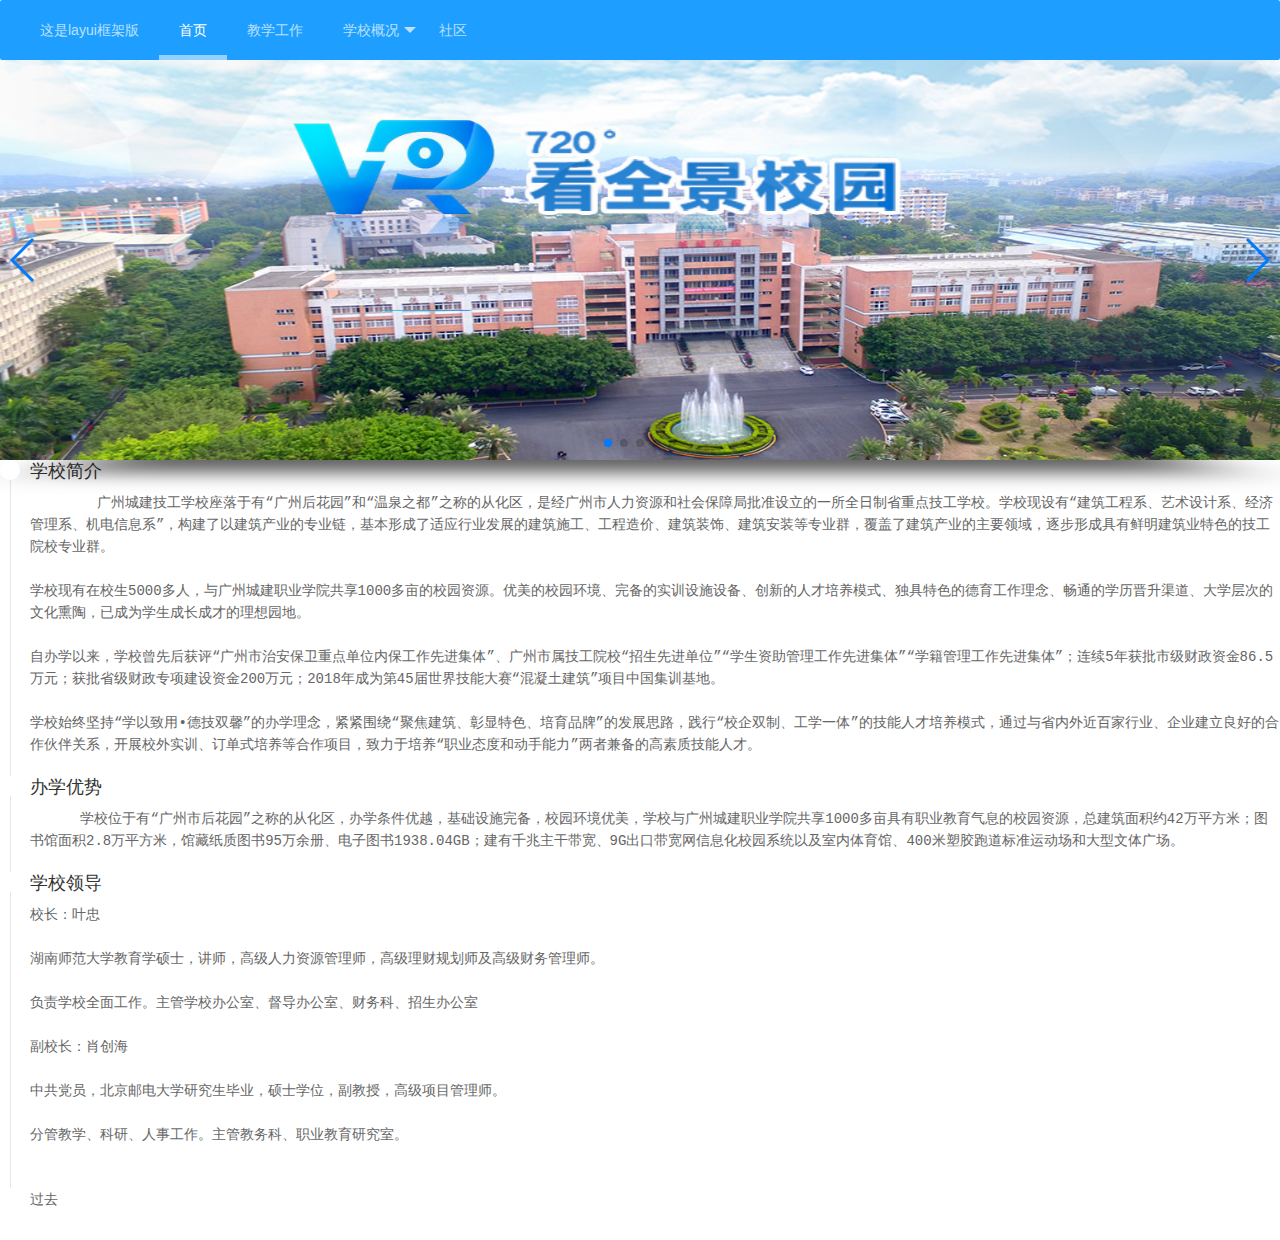
==== layui.html @ 11448225 "1" ====
<!DOCTYPE html>
<html>
<head>
  <meta charset="utf-8">
  <title>layui</title>
  <link rel="stylesheet" href="layui/css/layui.css">
   <link rel="stylesheet" type="text/css" href="css/index.css">
   <link rel="stylesheet" href="css/swiper.min.css">
  <link rel="stylesheet" href="css/animate.min.css">
  <!-- 注意：如果你直接复制所有代码到本地，上述css路径需要改成你本地的 -->
</head>
<body>
 <nav>
<ul class="layui-nav layui-bg-blue">
  <li class="layui-nav-item"><a href="index.html">这是layui框架版</a></li>
  <li class="layui-nav-item layui-this"><a href="">首页</a></li>
  <li class="layui-nav-item"><a href="">教学工作</a></li>
  <li class="layui-nav-item">
    <a href="javascript:;">学校概况</a>
    <dl class="layui-nav-child">
      <dd><a href="">学校简介</a></dd>
      <dd><a href="">办学优势</a></dd>
      <dd><a href="">学校框架</a></dd>
    </dl>
  </li>
  <li class="layui-nav-item"><a href="">社区</a></li>
</ul> 
</nav>

<!-- 轮播 -->
<div class="container wow slideInUp">
  <div class="row">
    <div class="slide col-lg-9 col-md-9 col-sm-9 col-xs-12 wow slideInLeft">
          <div class="swiper-container">
              <div class="swiper-wrapper">
                  <div class="swiper-slide"><img src="img/1.jpg" alt=""></div>
                  <div class="swiper-slide"><img src="img/2.jpg" alt=""></div>
                  <div class="swiper-slide"><img src="img/3.jpg" alt=""></div>
                  <div class="swiper-slide"><img src="img/4.jpg" alt=""></div>
                  <div class="swiper-slide"><img src="img/5.jpg" alt=""></div>
              </div>
              <div class="swiper-button-prev"></div><!--左箭头-->
              <div class="swiper-button-next"></div><!--右箭头-->
              <div class="swiper-pagination"></div>
          </div>      
    </div>
</div>

<ul class="layui-timeline">
  <li class="layui-timeline-item">
    <i class="layui-icon layui-timeline-axis"></i>
    <div class="layui-timeline-content layui-text">
      <h3 class="layui-timeline-title">学校简介</h3>
<pre>
	广州城建技工学校座落于有“广州后花园”和“温泉之都”之称的从化区，是经广州市人力资源和社会保障局批准设立的一所全日制省重点技工学校。学校现设有“建筑工程系、艺术设计系、经济管理系、机电信息系”，构建了以建筑产业的专业链，基本形成了适应行业发展的建筑施工、工程造价、建筑装饰、建筑安装等专业群，覆盖了建筑产业的主要领域，逐步形成具有鲜明建筑业特色的技工院校专业群。

学校现有在校生5000多人，与广州城建职业学院共享1000多亩的校园资源。优美的校园环境、完备的实训设施设备、创新的人才培养模式、独具特色的德育工作理念、畅通的学历晋升渠道、大学层次的文化熏陶，已成为学生成长成才的理想园地。

自办学以来，学校曾先后获评“广州市治安保卫重点单位内保工作先进集体”、广州市属技工院校“招生先进单位”“学生资助管理工作先进集体”“学籍管理工作先进集体”；连续5年获批市级财政资金86.5万元；获批省级财政专项建设资金200万元；2018年成为第45届世界技能大赛“混凝土建筑”项目中国集训基地。

学校始终坚持“学以致用•德技双馨”的办学理念，紧紧围绕“聚焦建筑、彰显特色、培育品牌”的发展思路，践行“校企双制、工学一体”的技能人才培养模式，通过与省内外近百家行业、企业建立良好的合作伙伴关系，开展校外实训、订单式培养等合作项目，致力于培养“职业态度和动手能力”两者兼备的高素质技能人才。
</pre>
    </div>
  </li>
  <li class="layui-timeline-item">
    <i class="layui-icon layui-timeline-axis"></i>
    <div class="layui-timeline-content layui-text">
      <h3 class="layui-timeline-title">办学优势</h3>
<pre>
      学校位于有“广州市后花园”之称的从化区，办学条件优越，基础设施完备，校园环境优美，学校与广州城建职业学院共享1000多亩具有职业教育气息的校园资源，总建筑面积约42万平方米；图书馆面积2.8万平方米，馆藏纸质图书95万余册、电子图书1938.04GB；建有千兆主干带宽、9G出口带宽网信息化校园系统以及室内体育馆、400米塑胶跑道标准运动场和大型文体广场。
</pre>
    </div>
  </li>
  <li class="layui-timeline-item">
    <i class="layui-icon layui-timeline-axis"></i>
    <div class="layui-timeline-content layui-text">
      <h3 class="layui-timeline-title">学校领导</h3>
 <pre>
校长：叶忠

湖南师范大学教育学硕士，讲师，高级人力资源管理师，高级理财规划师及高级财务管理师。

负责学校全面工作。主管学校办公室、督导办公室、财务科、招生办公室

副校长：肖创海

中共党员，北京邮电大学研究生毕业，硕士学位，副教授，高级项目管理师。

分管教学、科研、人事工作。主管教务科、职业教育研究室。
 </pre>
    </div>
  </li>
  <li class="layui-timeline-item">
    <i class="layui-icon layui-timeline-axis"></i>
    <div class="layui-timeline-content layui-text">
      <div class="layui-timeline-title">过去</div>
    </div>
  </li>
</ul> 


<script src="layui/layui.js" charset="utf-8"></script>
    <script src="js/jquery.min.js"></script>
    <!-- <script src="js/bootstrap.min.js"></script>  -->
    <script src="js/swiper.min.js"></script>
     <script src="js/wow.min.js"></script>
<!-- 注意：如果你直接复制所有代码到本地，上述js路径需要改成你本地的 -->
<script>
  var mySwiper = new Swiper('.swiper-container', {

    loop : true,

    effect : 'cube',

      autoplay: {
                    delay: 4000,
                    stopOnLastSlide: false,
                    disableOnInteraction: false,
               },
    navigation: {
                  nextEl: '.swiper-button-next',
                  prevEl: '.swiper-button-prev',
                },
    pagination: {
                  el: '.swiper-pagination',
                  clickable :true,
                },
  })

layui.use('element', function(){
  var element = layui.element; //导航的hover效果、二级菜单等功能，需要依赖element模块
  
  //监听导航点击
  element.on('nav(demo)', function(elem){
    //console.log(elem)
    layer.msg(elem.text());
  });
});
</script>

</body>
</html>
---- layui/css/layui.css ----
/** layui-v2.4.5 MIT License By https://www.layui.com */
 .layui-inline,img{display:inline-block;vertical-align:middle}h1,h2,h3,h4,h5,h6{font-weight:400}.layui-edge,.layui-header,.layui-inline,.layui-main{position:relative}.layui-elip,.layui-form-checkbox span,.layui-form-pane .layui-form-label{text-overflow:ellipsis;white-space:nowrap}.layui-btn,.layui-edge,.layui-inline,img{vertical-align:middle}.layui-btn,.layui-disabled,.layui-icon,.layui-unselect{-webkit-user-select:none;-ms-user-select:none;-moz-user-select:none}blockquote,body,button,dd,div,dl,dt,form,h1,h2,h3,h4,h5,h6,input,li,ol,p,pre,td,textarea,th,ul{margin:0;padding:0;-webkit-tap-highlight-color:rgba(0,0,0,0)}a:active,a:hover{outline:0}img{border:none}li{list-style:none}table{border-collapse:collapse;border-spacing:0}h4,h5,h6{font-size:100%}button,input,optgroup,option,select,textarea{font-family:inherit;font-size:inherit;font-style:inherit;font-weight:inherit;outline:0}pre{white-space:pre-wrap;white-space:-moz-pre-wrap;white-space:-pre-wrap;white-space:-o-pre-wrap;word-wrap:break-word}body{line-height:24px;font:14px Helvetica Neue,Helvetica,PingFang SC,Tahoma,Arial,sans-serif}hr{height:1px;margin:10px 0;border:0;clear:both}a{color:#333;text-decoration:none}a:hover{color:#777}a cite{font-style:normal;*cursor:pointer}.layui-border-box,.layui-border-box *{box-sizing:border-box}.layui-box,.layui-box *{box-sizing:content-box}.layui-clear{clear:both;*zoom:1}.layui-clear:after{content:'\20';clear:both;*zoom:1;display:block;height:0}.layui-inline{*display:inline;*zoom:1}.layui-edge{display:inline-block;width:0;height:0;border-width:6px;border-style:dashed;border-color:transparent;overflow:hidden}.layui-edge-top{top:-4px;border-bottom-color:#999;border-bottom-style:solid}.layui-edge-right{border-left-color:#999;border-left-style:solid}.layui-edge-bottom{top:2px;border-top-color:#999;border-top-style:solid}.layui-edge-left{border-right-color:#999;border-right-style:solid}.layui-elip{overflow:hidden}.layui-disabled,.layui-disabled:hover{color:#d2d2d2!important;cursor:not-allowed!important}.layui-circle{border-radius:100%}.layui-show{display:block!important}.layui-hide{display:none!important}@font-face{font-family:layui-icon;src:url(../font/iconfont.eot?v=240);src:url(../font/iconfont.eot?v=240#iefix) format('embedded-opentype'),url(../font/iconfont.svg?v=240#iconfont) format('svg'),url(../font/iconfont.woff?v=240) format('woff'),url(../font/iconfont.ttf?v=240) format('truetype')}.layui-icon{font-family:layui-icon!important;font-size:16px;font-style:normal;-webkit-font-smoothing:antialiased;-moz-osx-font-smoothing:grayscale}.layui-icon-reply-fill:before{content:"\e611"}.layui-icon-set-fill:before{content:"\e614"}.layui-icon-menu-fill:before{content:"\e60f"}.layui-icon-search:before{content:"\e615"}.layui-icon-share:before{content:"\e641"}.layui-icon-set-sm:before{content:"\e620"}.layui-icon-engine:before{content:"\e628"}.layui-icon-close:before{content:"\1006"}.layui-icon-close-fill:before{content:"\1007"}.layui-icon-chart-screen:before{content:"\e629"}.layui-icon-star:before{content:"\e600"}.layui-icon-circle-dot:before{content:"\e617"}.layui-icon-chat:before{content:"\e606"}.layui-icon-release:before{content:"\e609"}.layui-icon-list:before{content:"\e60a"}.layui-icon-chart:before{content:"\e62c"}.layui-icon-ok-circle:before{content:"\1005"}.layui-icon-layim-theme:before{content:"\e61b"}.layui-icon-table:before{content:"\e62d"}.layui-icon-right:before{content:"\e602"}.layui-icon-left:before{content:"\e603"}.layui-icon-cart-simple:before{content:"\e698"}.layui-icon-face-cry:before{content:"\e69c"}.layui-icon-face-smile:before{content:"\e6af"}.layui-icon-survey:before{content:"\e6b2"}.layui-icon-tree:before{content:"\e62e"}.layui-icon-upload-circle:before{content:"\e62f"}.layui-icon-add-circle:before{content:"\e61f"}.layui-icon-download-circle:before{content:"\e601"}.layui-icon-templeate-1:before{content:"\e630"}.layui-icon-util:before{content:"\e631"}.layui-icon-face-surprised:before{content:"\e664"}.layui-icon-edit:before{content:"\e642"}.layui-icon-speaker:before{content:"\e645"}.layui-icon-down:before{content:"\e61a"}.layui-icon-file:before{content:"\e621"}.layui-icon-layouts:before{content:"\e632"}.layui-icon-rate-half:before{content:"\e6c9"}.layui-icon-add-circle-fine:before{content:"\e608"}.layui-icon-prev-circle:before{content:"\e633"}.layui-icon-read:before{content:"\e705"}.layui-icon-404:before{content:"\e61c"}.layui-icon-carousel:before{content:"\e634"}.layui-icon-help:before{content:"\e607"}.layui-icon-code-circle:before{content:"\e635"}.layui-icon-water:before{content:"\e636"}.layui-icon-username:before{content:"\e66f"}.layui-icon-find-fill:before{content:"\e670"}.layui-icon-about:before{content:"\e60b"}.layui-icon-location:before{content:"\e715"}.layui-icon-up:before{content:"\e619"}.layui-icon-pause:before{content:"\e651"}.layui-icon-date:before{content:"\e637"}.layui-icon-layim-uploadfile:before{content:"\e61d"}.layui-icon-delete:before{content:"\e640"}.layui-icon-play:before{content:"\e652"}.layui-icon-top:before{content:"\e604"}.layui-icon-friends:before{content:"\e612"}.layui-icon-refresh-3:before{content:"\e9aa"}.layui-icon-ok:before{content:"\e605"}.layui-icon-layer:before{content:"\e638"}.layui-icon-face-smile-fine:before{content:"\e60c"}.layui-icon-dollar:before{content:"\e659"}.layui-icon-group:before{content:"\e613"}.layui-icon-layim-download:before{content:"\e61e"}.layui-icon-picture-fine:before{content:"\e60d"}.layui-icon-link:before{content:"\e64c"}.layui-icon-diamond:before{content:"\e735"}.layui-icon-log:before{content:"\e60e"}.layui-icon-rate-solid:before{content:"\e67a"}.layui-icon-fonts-del:before{content:"\e64f"}.layui-icon-unlink:before{content:"\e64d"}.layui-icon-fonts-clear:before{content:"\e639"}.layui-icon-triangle-r:before{content:"\e623"}.layui-icon-circle:before{content:"\e63f"}.layui-icon-radio:before{content:"\e643"}.layui-icon-align-center:before{content:"\e647"}.layui-icon-align-right:before{content:"\e648"}.layui-icon-align-left:before{content:"\e649"}.layui-icon-loading-1:before{content:"\e63e"}.layui-icon-return:before{content:"\e65c"}.layui-icon-fonts-strong:before{content:"\e62b"}.layui-icon-upload:before{content:"\e67c"}.layui-icon-dialogue:before{content:"\e63a"}.layui-icon-video:before{content:"\e6ed"}.layui-icon-headset:before{content:"\e6fc"}.layui-icon-cellphone-fine:before{content:"\e63b"}.layui-icon-add-1:before{content:"\e654"}.layui-icon-face-smile-b:before{content:"\e650"}.layui-icon-fonts-html:before{content:"\e64b"}.layui-icon-form:before{content:"\e63c"}.layui-icon-cart:before{content:"\e657"}.layui-icon-camera-fill:before{content:"\e65d"}.layui-icon-tabs:before{content:"\e62a"}.layui-icon-fonts-code:before{content:"\e64e"}.layui-icon-fire:before{content:"\e756"}.layui-icon-set:before{content:"\e716"}.layui-icon-fonts-u:before{content:"\e646"}.layui-icon-triangle-d:before{content:"\e625"}.layui-icon-tips:before{content:"\e702"}.layui-icon-picture:before{content:"\e64a"}.layui-icon-more-vertical:before{content:"\e671"}.layui-icon-flag:before{content:"\e66c"}.layui-icon-loading:before{content:"\e63d"}.layui-icon-fonts-i:before{content:"\e644"}.layui-icon-refresh-1:before{content:"\e666"}.layui-icon-rmb:before{content:"\e65e"}.layui-icon-home:before{content:"\e68e"}.layui-icon-user:before{content:"\e770"}.layui-icon-notice:before{content:"\e667"}.layui-icon-login-weibo:before{content:"\e675"}.layui-icon-voice:before{content:"\e688"}.layui-icon-upload-drag:before{content:"\e681"}.layui-icon-login-qq:before{content:"\e676"}.layui-icon-snowflake:before{content:"\e6b1"}.layui-icon-file-b:before{content:"\e655"}.layui-icon-template:before{content:"\e663"}.layui-icon-auz:before{content:"\e672"}.layui-icon-console:before{content:"\e665"}.layui-icon-app:before{content:"\e653"}.layui-icon-prev:before{content:"\e65a"}.layui-icon-website:before{content:"\e7ae"}.layui-icon-next:before{content:"\e65b"}.layui-icon-component:before{content:"\e857"}.layui-icon-more:before{content:"\e65f"}.layui-icon-login-wechat:before{content:"\e677"}.layui-icon-shrink-right:before{content:"\e668"}.layui-icon-spread-left:before{content:"\e66b"}.layui-icon-camera:before{content:"\e660"}.layui-icon-note:before{content:"\e66e"}.layui-icon-refresh:before{content:"\e669"}.layui-icon-female:before{content:"\e661"}.layui-icon-male:before{content:"\e662"}.layui-icon-password:before{content:"\e673"}.layui-icon-senior:before{content:"\e674"}.layui-icon-theme:before{content:"\e66a"}.layui-icon-tread:before{content:"\e6c5"}.layui-icon-praise:before{content:"\e6c6"}.layui-icon-star-fill:before{content:"\e658"}.layui-icon-rate:before{content:"\e67b"}.layui-icon-template-1:before{content:"\e656"}.layui-icon-vercode:before{content:"\e679"}.layui-icon-cellphone:before{content:"\e678"}.layui-icon-screen-full:before{content:"\e622"}.layui-icon-screen-restore:before{content:"\e758"}.layui-icon-cols:before{content:"\e610"}.layui-icon-export:before{content:"\e67d"}.layui-icon-print:before{content:"\e66d"}.layui-icon-slider:before{content:"\e714"}.layui-main{width:1140px;margin:0 auto}.layui-header{z-index:1000;height:60px}.layui-header a:hover{transition:all .5s;-webkit-transition:all .5s}.layui-side{position:fixed;left:0;top:0;bottom:0;z-index:999;width:200px;overflow-x:hidden}.layui-side-scroll{position:relative;width:220px;height:100%;overflow-x:hidden}.layui-body{position:absolute;left:200px;right:0;top:0;bottom:0;z-index:998;width:auto;overflow:hidden;overflow-y:auto;box-sizing:border-box}.layui-layout-body{overflow:hidden}.layui-layout-admin .layui-header{background-color:#23262E}.layui-layout-admin .layui-side{top:60px;width:200px;overflow-x:hidden}.layui-layout-admin .layui-body{top:60px;bottom:44px}.layui-layout-admin .layui-main{width:auto;margin:0 15px}.layui-layout-admin .layui-footer{position:fixed;left:200px;right:0;bottom:0;height:44px;line-height:44px;padding:0 15px;background-color:#eee}.layui-layout-admin .layui-logo{position:absolute;left:0;top:0;width:200px;height:100%;line-height:60px;text-align:center;color:#009688;font-size:16px}.layui-layout-admin .layui-header .layui-nav{background:0 0}.layui-layout-left{position:absolute!important;left:200px;top:0}.layui-layout-right{position:absolute!important;right:0;top:0}.layui-container{position:relative;margin:0 auto;padding:0 15px;box-sizing:border-box}.layui-fluid{position:relative;margin:0 auto;padding:0 15px}.layui-row:after,.layui-row:before{content:'';display:block;clear:both}.layui-col-lg1,.layui-col-lg10,.layui-col-lg11,.layui-col-lg12,.layui-col-lg2,.layui-col-lg3,.layui-col-lg4,.layui-col-lg5,.layui-col-lg6,.layui-col-lg7,.layui-col-lg8,.layui-col-lg9,.layui-col-md1,.layui-col-md10,.layui-col-md11,.layui-col-md12,.layui-col-md2,.layui-col-md3,.layui-col-md4,.layui-col-md5,.layui-col-md6,.layui-col-md7,.layui-col-md8,.layui-col-md9,.layui-col-sm1,.layui-col-sm10,.layui-col-sm11,.layui-col-sm12,.layui-col-sm2,.layui-col-sm3,.layui-col-sm4,.layui-col-sm5,.layui-col-sm6,.layui-col-sm7,.layui-col-sm8,.layui-col-sm9,.layui-col-xs1,.layui-col-xs10,.layui-col-xs11,.layui-col-xs12,.layui-col-xs2,.layui-col-xs3,.layui-col-xs4,.layui-col-xs5,.layui-col-xs6,.layui-col-xs7,.layui-col-xs8,.layui-col-xs9{position:relative;display:block;box-sizing:border-box}.layui-col-xs1,.layui-col-xs10,.layui-col-xs11,.layui-col-xs12,.layui-col-xs2,.layui-col-xs3,.layui-col-xs4,.layui-col-xs5,.layui-col-xs6,.layui-col-xs7,.layui-col-xs8,.layui-col-xs9{float:left}.layui-col-xs1{width:8.33333333%}.layui-col-xs2{width:16.66666667%}.layui-col-xs3{width:25%}.layui-col-xs4{width:33.33333333%}.layui-col-xs5{width:41.66666667%}.layui-col-xs6{width:50%}.layui-col-xs7{width:58.33333333%}.layui-col-xs8{width:66.66666667%}.layui-col-xs9{width:75%}.layui-col-xs10{width:83.33333333%}.layui-col-xs11{width:91.66666667%}.layui-col-xs12{width:100%}.layui-col-xs-offset1{margin-left:8.33333333%}.layui-col-xs-offset2{margin-left:16.66666667%}.layui-col-xs-offset3{margin-left:25%}.layui-col-xs-offset4{margin-left:33.33333333%}.layui-col-xs-offset5{margin-left:41.66666667%}.layui-col-xs-offset6{margin-left:50%}.layui-col-xs-offset7{margin-left:58.33333333%}.layui-col-xs-offset8{margin-left:66.66666667%}.layui-col-xs-offset9{margin-left:75%}.layui-col-xs-offset10{margin-left:83.33333333%}.layui-col-xs-offset11{margin-left:91.66666667%}.layui-col-xs-offset12{margin-left:100%}@media screen and (max-width:768px){.layui-hide-xs{display:none!important}.layui-show-xs-block{display:block!important}.layui-show-xs-inline{display:inline!important}.layui-show-xs-inline-block{display:inline-block!important}}@media screen and (min-width:768px){.layui-container{width:750px}.layui-hide-sm{display:none!important}.layui-show-sm-block{display:block!important}.layui-show-sm-inline{display:inline!important}.layui-show-sm-inline-block{display:inline-block!important}.layui-col-sm1,.layui-col-sm10,.layui-col-sm11,.layui-col-sm12,.layui-col-sm2,.layui-col-sm3,.layui-col-sm4,.layui-col-sm5,.layui-col-sm6,.layui-col-sm7,.layui-col-sm8,.layui-col-sm9{float:left}.layui-col-sm1{width:8.33333333%}.layui-col-sm2{width:16.66666667%}.layui-col-sm3{width:25%}.layui-col-sm4{width:33.33333333%}.layui-col-sm5{width:41.66666667%}.layui-col-sm6{width:50%}.layui-col-sm7{width:58.33333333%}.layui-col-sm8{width:66.66666667%}.layui-col-sm9{width:75%}.layui-col-sm10{width:83.33333333%}.layui-col-sm11{width:91.66666667%}.layui-col-sm12{width:100%}.layui-col-sm-offset1{margin-left:8.33333333%}.layui-col-sm-offset2{margin-left:16.66666667%}.layui-col-sm-offset3{margin-left:25%}.layui-col-sm-offset4{margin-left:33.33333333%}.layui-col-sm-offset5{margin-left:41.66666667%}.layui-col-sm-offset6{margin-left:50%}.layui-col-sm-offset7{margin-left:58.33333333%}.layui-col-sm-offset8{margin-left:66.66666667%}.layui-col-sm-offset9{margin-left:75%}.layui-col-sm-offset10{margin-left:83.33333333%}.layui-col-sm-offset11{margin-left:91.66666667%}.layui-col-sm-offset12{margin-left:100%}}@media screen and (min-width:992px){.layui-container{width:970px}.layui-hide-md{display:none!important}.layui-show-md-block{display:block!important}.layui-show-md-inline{display:inline!important}.layui-show-md-inline-block{display:inline-block!important}.layui-col-md1,.layui-col-md10,.layui-col-md11,.layui-col-md12,.layui-col-md2,.layui-col-md3,.layui-col-md4,.layui-col-md5,.layui-col-md6,.layui-col-md7,.layui-col-md8,.layui-col-md9{float:left}.layui-col-md1{width:8.33333333%}.layui-col-md2{width:16.66666667%}.layui-col-md3{width:25%}.layui-col-md4{width:33.33333333%}.layui-col-md5{width:41.66666667%}.layui-col-md6{width:50%}.layui-col-md7{width:58.33333333%}.layui-col-md8{width:66.66666667%}.layui-col-md9{width:75%}.layui-col-md10{width:83.33333333%}.layui-col-md11{width:91.66666667%}.layui-col-md12{width:100%}.layui-col-md-offset1{margin-left:8.33333333%}.layui-col-md-offset2{margin-left:16.66666667%}.layui-col-md-offset3{margin-left:25%}.layui-col-md-offset4{margin-left:33.33333333%}.layui-col-md-offset5{margin-left:41.66666667%}.layui-col-md-offset6{margin-left:50%}.layui-col-md-offset7{margin-left:58.33333333%}.layui-col-md-offset8{margin-left:66.66666667%}.layui-col-md-offset9{margin-left:75%}.layui-col-md-offset10{margin-left:83.33333333%}.layui-col-md-offset11{margin-left:91.66666667%}.layui-col-md-offset12{margin-left:100%}}@media screen and (min-width:1200px){.layui-container{width:1170px}.layui-hide-lg{display:none!important}.layui-show-lg-block{display:block!important}.layui-show-lg-inline{display:inline!important}.layui-show-lg-inline-block{display:inline-block!important}.layui-col-lg1,.layui-col-lg10,.layui-col-lg11,.layui-col-lg12,.layui-col-lg2,.layui-col-lg3,.layui-col-lg4,.layui-col-lg5,.layui-col-lg6,.layui-col-lg7,.layui-col-lg8,.layui-col-lg9{float:left}.layui-col-lg1{width:8.33333333%}.layui-col-lg2{width:16.66666667%}.layui-col-lg3{width:25%}.layui-col-lg4{width:33.33333333%}.layui-col-lg5{width:41.66666667%}.layui-col-lg6{width:50%}.layui-col-lg7{width:58.33333333%}.layui-col-lg8{width:66.66666667%}.layui-col-lg9{width:75%}.layui-col-lg10{width:83.33333333%}.layui-col-lg11{width:91.66666667%}.layui-col-lg12{width:100%}.layui-col-lg-offset1{margin-left:8.33333333%}.layui-col-lg-offset2{margin-left:16.66666667%}.layui-col-lg-offset3{margin-left:25%}.layui-col-lg-offset4{margin-left:33.33333333%}.layui-col-lg-offset5{margin-left:41.66666667%}.layui-col-lg-offset6{margin-left:50%}.layui-col-lg-offset7{margin-left:58.33333333%}.layui-col-lg-offset8{margin-left:66.66666667%}.layui-col-lg-offset9{margin-left:75%}.layui-col-lg-offset10{margin-left:83.33333333%}.layui-col-lg-offset11{margin-left:91.66666667%}.layui-col-lg-offset12{margin-left:100%}}.layui-col-space1{margin:-.5px}.layui-col-space1>*{padding:.5px}.layui-col-space3{margin:-1.5px}.layui-col-space3>*{padding:1.5px}.layui-col-space5{margin:-2.5px}.layui-col-space5>*{padding:2.5px}.layui-col-space8{margin:-3.5px}.layui-col-space8>*{padding:3.5px}.layui-col-space10{margin:-5px}.layui-col-space10>*{padding:5px}.layui-col-space12{margin:-6px}.layui-col-space12>*{padding:6px}.layui-col-space15{margin:-7.5px}.layui-col-space15>*{padding:7.5px}.layui-col-space18{margin:-9px}.layui-col-space18>*{padding:9px}.layui-col-space20{margin:-10px}.layui-col-space20>*{padding:10px}.layui-col-space22{margin:-11px}.layui-col-space22>*{padding:11px}.layui-col-space25{margin:-12.5px}.layui-col-space25>*{padding:12.5px}.layui-col-space30{margin:-15px}.layui-col-space30>*{padding:15px}.layui-btn,.layui-input,.layui-select,.layui-textarea,.layui-upload-button{outline:0;-webkit-appearance:none;transition:all .3s;-webkit-transition:all .3s;box-sizing:border-box}.layui-elem-quote{margin-bottom:10px;padding:15px;line-height:22px;border-left:5px solid #009688;border-radius:0 2px 2px 0;background-color:#f2f2f2}.layui-quote-nm{border-style:solid;border-width:1px 1px 1px 5px;background:0 0}.layui-elem-field{margin-bottom:10px;padding:0;border-width:1px;border-style:solid}.layui-elem-field legend{margin-left:20px;padding:0 10px;font-size:20px;font-weight:300}.layui-field-title{margin:10px 0 20px;border-width:1px 0 0}.layui-field-box{padding:10px 15px}.layui-field-title .layui-field-box{padding:10px 0}.layui-progress{position:relative;height:6px;border-radius:20px;background-color:#e2e2e2}.layui-progress-bar{position:absolute;left:0;top:0;width:0;max-width:100%;height:6px;border-radius:20px;text-align:right;background-color:#5FB878;transition:all .3s;-webkit-transition:all .3s}.layui-progress-big,.layui-progress-big .layui-progress-bar{height:18px;line-height:18px}.layui-progress-text{position:relative;top:-20px;line-height:18px;font-size:12px;color:#666}.layui-progress-big .layui-progress-text{position:static;padding:0 10px;color:#fff}.layui-collapse{border-width:1px;border-style:solid;border-radius:2px}.layui-colla-content,.layui-colla-item{border-top-width:1px;border-top-style:solid}.layui-colla-item:first-child{border-top:none}.layui-colla-title{position:relative;height:42px;line-height:42px;padding:0 15px 0 35px;color:#333;background-color:#f2f2f2;cursor:pointer;font-size:14px;overflow:hidden}.layui-colla-content{display:none;padding:10px 15px;line-height:22px;color:#666}.layui-colla-icon{position:absolute;left:15px;top:0;font-size:14px}.layui-card{margin-bottom:15px;border-radius:2px;background-color:#fff;box-shadow:0 1px 2px 0 rgba(0,0,0,.05)}.layui-card:last-child{margin-bottom:0}.layui-card-header{position:relative;height:42px;line-height:42px;padding:0 15px;border-bottom:1px solid #f6f6f6;color:#333;border-radius:2px 2px 0 0;font-size:14px}.layui-bg-black,.layui-bg-blue,.layui-bg-cyan,.layui-bg-green,.layui-bg-orange,.layui-bg-red{color:#fff!important}.layui-card-body{position:relative;padding:10px 15px;line-height:24px}.layui-card-body[pad15]{padding:15px}.layui-card-body[pad20]{padding:20px}.layui-card-body .layui-table{margin:5px 0}.layui-card .layui-tab{margin:0}.layui-panel-window{position:relative;padding:15px;border-radius:0;border-top:5px solid #E6E6E6;background-color:#fff}.layui-auxiliar-moving{position:fixed;left:0;right:0;top:0;bottom:0;width:100%;height:100%;background:0 0;z-index:9999999999}.layui-form-label,.layui-form-mid,.layui-form-select,.layui-input-block,.layui-input-inline,.layui-textarea{position:relative}.layui-bg-red{background-color:#FF5722!important}.layui-bg-orange{background-color:#FFB800!important}.layui-bg-green{background-color:#009688!important}.layui-bg-cyan{background-color:#2F4056!important}.layui-bg-blue{background-color:#1E9FFF!important}.layui-bg-black{background-color:#393D49!important}.layui-bg-gray{background-color:#eee!important;color:#666!important}.layui-badge-rim,.layui-colla-content,.layui-colla-item,.layui-collapse,.layui-elem-field,.layui-form-pane .layui-form-item[pane],.layui-form-pane .layui-form-label,.layui-input,.layui-layedit,.layui-layedit-tool,.layui-quote-nm,.layui-select,.layui-tab-bar,.layui-tab-card,.layui-tab-title,.layui-tab-title .layui-this:after,.layui-textarea{border-color:#e6e6e6}.layui-timeline-item:before,hr{background-color:#e6e6e6}.layui-text{line-height:22px;font-size:14px;color:#666}.layui-text h1,.layui-text h2,.layui-text h3{font-weight:500;color:#333}.layui-text h1{font-size:30px}.layui-text h2{font-size:24px}.layui-text h3{font-size:18px}.layui-text a:not(.layui-btn){color:#01AAED}.layui-text a:not(.layui-btn):hover{text-decoration:underline}.layui-text ul{padding:5px 0 5px 15px}.layui-text ul li{margin-top:5px;list-style-type:disc}.layui-text em,.layui-word-aux{color:#999!important;padding:0 5px!important}.layui-btn{display:inline-block;height:38px;line-height:38px;padding:0 18px;background-color:#009688;color:#fff;white-space:nowrap;text-align:center;font-size:14px;border:none;border-radius:2px;cursor:pointer}.layui-btn:hover{opacity:.8;filter:alpha(opacity=80);color:#fff}.layui-btn:active{opacity:1;filter:alpha(opacity=100)}.layui-btn+.layui-btn{margin-left:10px}.layui-btn-container{font-size:0}.layui-btn-container .layui-btn{margin-right:10px;margin-bottom:10px}.layui-btn-container .layui-btn+.layui-btn{margin-left:0}.layui-table .layui-btn-container .layui-btn{margin-bottom:9px}.layui-btn-radius{border-radius:100px}.layui-btn .layui-icon{margin-right:3px;font-size:18px;vertical-align:bottom;vertical-align:middle\9}.layui-btn-primary{border:1px solid #C9C9C9;background-color:#fff;color:#555}.layui-btn-primary:hover{border-color:#009688;color:#333}.layui-btn-normal{background-color:#1E9FFF}.layui-btn-warm{background-color:#FFB800}.layui-btn-danger{background-color:#FF5722}.layui-btn-disabled,.layui-btn-disabled:active,.layui-btn-disabled:hover{border:1px solid #e6e6e6;background-color:#FBFBFB;color:#C9C9C9;cursor:not-allowed;opacity:1}.layui-btn-lg{height:44px;line-height:44px;padding:0 25px;font-size:16px}.layui-btn-sm{height:30px;line-height:30px;padding:0 10px;font-size:12px}.layui-btn-sm i{font-size:16px!important}.layui-btn-xs{height:22px;line-height:22px;padding:0 5px;font-size:12px}.layui-btn-xs i{font-size:14px!important}.layui-btn-group{display:inline-block;vertical-align:middle;font-size:0}.layui-btn-group .layui-btn{margin-left:0!important;margin-right:0!important;border-left:1px solid rgba(255,255,255,.5);border-radius:0}.layui-btn-group .layui-btn-primary{border-left:none}.layui-btn-group .layui-btn-primary:hover{border-color:#C9C9C9;color:#009688}.layui-btn-group .layui-btn:first-child{border-left:none;border-radius:2px 0 0 2px}.layui-btn-group .layui-btn-primary:first-child{border-left:1px solid #c9c9c9}.layui-btn-group .layui-btn:last-child{border-radius:0 2px 2px 0}.layui-btn-group .layui-btn+.layui-btn{margin-left:0}.layui-btn-group+.layui-btn-group{margin-left:10px}.layui-btn-fluid{width:100%}.layui-input,.layui-select,.layui-textarea{height:38px;line-height:1.3;line-height:38px\9;border-width:1px;border-style:solid;background-color:#fff;border-radius:2px}.layui-input::-webkit-input-placeholder,.layui-select::-webkit-input-placeholder,.layui-textarea::-webkit-input-placeholder{line-height:1.3}.layui-input,.layui-textarea{display:block;width:100%;padding-left:10px}.layui-input:hover,.layui-textarea:hover{border-color:#D2D2D2!important}.layui-input:focus,.layui-textarea:focus{border-color:#C9C9C9!important}.layui-textarea{min-height:100px;height:auto;line-height:20px;padding:6px 10px;resize:vertical}.layui-select{padding:0 10px}.layui-form input[type=checkbox],.layui-form input[type=radio],.layui-form select{display:none}.layui-form [lay-ignore]{display:initial}.layui-form-item{margin-bottom:15px;clear:both;*zoom:1}.layui-form-item:after{content:'\20';clear:both;*zoom:1;display:block;height:0}.layui-form-label{float:left;display:block;padding:9px 15px;width:80px;font-weight:400;line-height:20px;text-align:right}.layui-form-label-col{display:block;float:none;padding:9px 0;line-height:20px;text-align:left}.layui-form-item .layui-inline{margin-bottom:5px;margin-right:10px}.layui-input-block{margin-left:110px;min-height:36px}.layui-input-inline{display:inline-block;vertical-align:middle}.layui-form-item .layui-input-inline{float:left;width:190px;margin-right:10px}.layui-form-text .layui-input-inline{width:auto}.layui-form-mid{float:left;display:block;padding:9px 0!important;line-height:20px;margin-right:10px}.layui-form-danger+.layui-form-select .layui-input,.layui-form-danger:focus{border-color:#FF5722!important}.layui-form-select .layui-input{padding-right:30px;cursor:pointer}.layui-form-select .layui-edge{position:absolute;right:10px;top:50%;margin-top:-3px;cursor:pointer;border-width:6px;border-top-color:#c2c2c2;border-top-style:solid;transition:all .3s;-webkit-transition:all .3s}.layui-form-select dl{display:none;position:absolute;left:0;top:42px;padding:5px 0;z-index:899;min-width:100%;border:1px solid #d2d2d2;max-height:300px;overflow-y:auto;background-color:#fff;border-radius:2px;box-shadow:0 2px 4px rgba(0,0,0,.12);box-sizing:border-box}.layui-form-select dl dd,.layui-form-select dl dt{padding:0 10px;line-height:36px;white-space:nowrap;overflow:hidden;text-overflow:ellipsis}.layui-form-select dl dt{font-size:12px;color:#999}.layui-form-select dl dd{cursor:pointer}.layui-form-select dl dd:hover{background-color:#f2f2f2;-webkit-transition:.5s all;transition:.5s all}.layui-form-select .layui-select-group dd{padding-left:20px}.layui-form-select dl dd.layui-select-tips{padding-left:10px!important;color:#999}.layui-form-select dl dd.layui-this{background-color:#5FB878;color:#fff}.layui-form-checkbox,.layui-form-select dl dd.layui-disabled{background-color:#fff}.layui-form-selected dl{display:block}.layui-form-checkbox,.layui-form-checkbox *,.layui-form-switch{display:inline-block;vertical-align:middle}.layui-form-selected .layui-edge{margin-top:-9px;-webkit-transform:rotate(180deg);transform:rotate(180deg);margin-top:-3px\9}:root .layui-form-selected .layui-edge{margin-top:-9px\0/IE9}.layui-form-selectup dl{top:auto;bottom:42px}.layui-select-none{margin:5px 0;text-align:center;color:#999}.layui-select-disabled .layui-disabled{border-color:#eee!important}.layui-select-disabled .layui-edge{border-top-color:#d2d2d2}.layui-form-checkbox{position:relative;height:30px;line-height:30px;margin-right:10px;padding-right:30px;cursor:pointer;font-size:0;-webkit-transition:.1s linear;transition:.1s linear;box-sizing:border-box}.layui-form-checkbox span{padding:0 10px;height:100%;font-size:14px;border-radius:2px 0 0 2px;background-color:#d2d2d2;color:#fff;overflow:hidden}.layui-form-checkbox:hover span{background-color:#c2c2c2}.layui-form-checkbox i{position:absolute;right:0;top:0;width:30px;height:28px;border:1px solid #d2d2d2;border-left:none;border-radius:0 2px 2px 0;color:#fff;font-size:20px;text-align:center}.layui-form-checkbox:hover i{border-color:#c2c2c2;color:#c2c2c2}.layui-form-checked,.layui-form-checked:hover{border-color:#5FB878}.layui-form-checked span,.layui-form-checked:hover span{background-color:#5FB878}.layui-form-checked i,.layui-form-checked:hover i{color:#5FB878}.layui-form-item .layui-form-checkbox{margin-top:4px}.layui-form-checkbox[lay-skin=primary]{height:auto!important;line-height:normal!important;min-width:18px;min-height:18px;border:none!important;margin-right:0;padding-left:28px;padding-right:0;background:0 0}.layui-form-checkbox[lay-skin=primary] span{padding-left:0;padding-right:15px;line-height:18px;background:0 0;color:#666}.layui-form-checkbox[lay-skin=primary] i{right:auto;left:0;width:16px;height:16px;line-height:16px;border:1px solid #d2d2d2;font-size:12px;border-radius:2px;background-color:#fff;-webkit-transition:.1s linear;transition:.1s linear}.layui-form-checkbox[lay-skin=primary]:hover i{border-color:#5FB878;color:#fff}.layui-form-checked[lay-skin=primary] i{border-color:#5FB878;background-color:#5FB878;color:#fff}.layui-checkbox-disbaled[lay-skin=primary] span{background:0 0!important;color:#c2c2c2}.layui-checkbox-disbaled[lay-skin=primary]:hover i{border-color:#d2d2d2}.layui-form-item .layui-form-checkbox[lay-skin=primary]{margin-top:10px}.layui-form-switch{position:relative;height:22px;line-height:22px;min-width:35px;padding:0 5px;margin-top:8px;border:1px solid #d2d2d2;border-radius:20px;cursor:pointer;background-color:#fff;-webkit-transition:.1s linear;transition:.1s linear}.layui-form-switch i{position:absolute;left:5px;top:3px;width:16px;height:16px;border-radius:20px;background-color:#d2d2d2;-webkit-transition:.1s linear;transition:.1s linear}.layui-form-switch em{position:relative;top:0;width:25px;margin-left:21px;padding:0!important;text-align:center!important;color:#999!important;font-style:normal!important;font-size:12px}.layui-form-onswitch{border-color:#5FB878;background-color:#5FB878}.layui-checkbox-disbaled,.layui-checkbox-disbaled i{border-color:#e2e2e2!important}.layui-form-onswitch i{left:100%;margin-left:-21px;background-color:#fff}.layui-form-onswitch em{margin-left:5px;margin-right:21px;color:#fff!important}.layui-checkbox-disbaled span{background-color:#e2e2e2!important}.layui-checkbox-disbaled:hover i{color:#fff!important}[lay-radio]{display:none}.layui-form-radio,.layui-form-radio *{display:inline-block;vertical-align:middle}.layui-form-radio{line-height:28px;margin:6px 10px 0 0;padding-right:10px;cursor:pointer;font-size:0}.layui-form-radio *{font-size:14px}.layui-form-radio>i{margin-right:8px;font-size:22px;color:#c2c2c2}.layui-form-radio>i:hover,.layui-form-radioed>i{color:#5FB878}.layui-radio-disbaled>i{color:#e2e2e2!important}.layui-form-pane .layui-form-label{width:110px;padding:8px 15px;height:38px;line-height:20px;border-width:1px;border-style:solid;border-radius:2px 0 0 2px;text-align:center;background-color:#FBFBFB;overflow:hidden;box-sizing:border-box}.layui-form-pane .layui-input-inline{margin-left:-1px}.layui-form-pane .layui-input-block{margin-left:110px;left:-1px}.layui-form-pane .layui-input{border-radius:0 2px 2px 0}.layui-form-pane .layui-form-text .layui-form-label{float:none;width:100%;border-radius:2px;box-sizing:border-box;text-align:left}.layui-form-pane .layui-form-text .layui-input-inline{display:block;margin:0;top:-1px;clear:both}.layui-form-pane .layui-form-text .layui-input-block{margin:0;left:0;top:-1px}.layui-form-pane .layui-form-text .layui-textarea{min-height:100px;border-radius:0 0 2px 2px}.layui-form-pane .layui-form-checkbox{margin:4px 0 4px 10px}.layui-form-pane .layui-form-radio,.layui-form-pane .layui-form-switch{margin-top:6px;margin-left:10px}.layui-form-pane .layui-form-item[pane]{position:relative;border-width:1px;border-style:solid}.layui-form-pane .layui-form-item[pane] .layui-form-label{position:absolute;left:0;top:0;height:100%;border-width:0 1px 0 0}.layui-form-pane .layui-form-item[pane] .layui-input-inline{margin-left:110px}@media screen and (max-width:450px){.layui-form-item .layui-form-label{text-overflow:ellipsis;overflow:hidden;white-space:nowrap}.layui-form-item .layui-inline{display:block;margin-right:0;margin-bottom:20px;clear:both}.layui-form-item .layui-inline:after{content:'\20';clear:both;display:block;height:0}.layui-form-item .layui-input-inline{display:block;float:none;left:-3px;width:auto;margin:0 0 10px 112px}.layui-form-item .layui-input-inline+.layui-form-mid{margin-left:110px;top:-5px;padding:0}.layui-form-item .layui-form-checkbox{margin-right:5px;margin-bottom:5px}}.layui-layedit{border-width:1px;border-style:solid;border-radius:2px}.layui-layedit-tool{padding:3px 5px;border-bottom-width:1px;border-bottom-style:solid;font-size:0}.layedit-tool-fixed{position:fixed;top:0;border-top:1px solid #e2e2e2}.layui-layedit-tool .layedit-tool-mid,.layui-layedit-tool .layui-icon{display:inline-block;vertical-align:middle;text-align:center;font-size:14px}.layui-layedit-tool .layui-icon{position:relative;width:32px;height:30px;line-height:30px;margin:3px 5px;color:#777;cursor:pointer;border-radius:2px}.layui-layedit-tool .layui-icon:hover{color:#393D49}.layui-layedit-tool .layui-icon:active{color:#000}.layui-layedit-tool .layedit-tool-active{background-color:#e2e2e2;color:#000}.layui-layedit-tool .layui-disabled,.layui-layedit-tool .layui-disabled:hover{color:#d2d2d2;cursor:not-allowed}.layui-layedit-tool .layedit-tool-mid{width:1px;height:18px;margin:0 10px;background-color:#d2d2d2}.layedit-tool-html{width:50px!important;font-size:30px!important}.layedit-tool-b,.layedit-tool-code,.layedit-tool-help{font-size:16px!important}.layedit-tool-d,.layedit-tool-face,.layedit-tool-image,.layedit-tool-unlink{font-size:18px!important}.layedit-tool-image input{position:absolute;font-size:0;left:0;top:0;width:100%;height:100%;opacity:.01;filter:Alpha(opacity=1);cursor:pointer}.layui-layedit-iframe iframe{display:block;width:100%}#LAY_layedit_code{overflow:hidden}.layui-laypage{display:inline-block;*display:inline;*zoom:1;vertical-align:middle;margin:10px 0;font-size:0}.layui-laypage>a:first-child,.layui-laypage>a:first-child em{border-radius:2px 0 0 2px}.layui-laypage>a:last-child,.layui-laypage>a:last-child em{border-radius:0 2px 2px 0}.layui-laypage>:first-child{margin-left:0!important}.layui-laypage>:last-child{margin-right:0!important}.layui-laypage a,.layui-laypage button,.layui-laypage input,.layui-laypage select,.layui-laypage span{border:1px solid #e2e2e2}.layui-laypage a,.layui-laypage span{display:inline-block;*display:inline;*zoom:1;vertical-align:middle;padding:0 15px;height:28px;line-height:28px;margin:0 -1px 5px 0;background-color:#fff;color:#333;font-size:12px}.layui-flow-more a *,.layui-laypage input,.layui-table-view select[lay-ignore]{display:inline-block}.layui-laypage a:hover{color:#009688}.layui-laypage em{font-style:normal}.layui-laypage .layui-laypage-spr{color:#999;font-weight:700}.layui-laypage a{text-decoration:none}.layui-laypage .layui-laypage-curr{position:relative}.layui-laypage .layui-laypage-curr em{position:relative;color:#fff}.layui-laypage .layui-laypage-curr .layui-laypage-em{position:absolute;left:-1px;top:-1px;padding:1px;width:100%;height:100%;background-color:#009688}.layui-laypage-em{border-radius:2px}.layui-laypage-next em,.layui-laypage-prev em{font-family:Sim sun;font-size:16px}.layui-laypage .layui-laypage-count,.layui-laypage .layui-laypage-limits,.layui-laypage .layui-laypage-refresh,.layui-laypage .layui-laypage-skip{margin-left:10px;margin-right:10px;padding:0;border:none}.layui-laypage .layui-laypage-limits,.layui-laypage .layui-laypage-refresh{vertical-align:top}.layui-laypage .layui-laypage-refresh i{font-size:18px;cursor:pointer}.layui-laypage select{height:22px;padding:3px;border-radius:2px;cursor:pointer}.layui-laypage .layui-laypage-skip{height:30px;line-height:30px;color:#999}.layui-laypage button,.layui-laypage input{height:30px;line-height:30px;border-radius:2px;vertical-align:top;background-color:#fff;box-sizing:border-box}.layui-laypage input{width:40px;margin:0 10px;padding:0 3px;text-align:center}.layui-laypage input:focus,.layui-laypage select:focus{border-color:#009688!important}.layui-laypage button{margin-left:10px;padding:0 10px;cursor:pointer}.layui-table,.layui-table-view{margin:10px 0}.layui-flow-more{margin:10px 0;text-align:center;color:#999;font-size:14px}.layui-flow-more a{height:32px;line-height:32px}.layui-flow-more a *{vertical-align:top}.layui-flow-more a cite{padding:0 20px;border-radius:3px;background-color:#eee;color:#333;font-style:normal}.layui-flow-more a cite:hover{opacity:.8}.layui-flow-more a i{font-size:30px;color:#737383}.layui-table{width:100%;background-color:#fff;color:#666}.layui-table tr{transition:all .3s;-webkit-transition:all .3s}.layui-table th{text-align:left;font-weight:400}.layui-table tbody tr:hover,.layui-table thead tr,.layui-table-click,.layui-table-header,.layui-table-hover,.layui-table-mend,.layui-table-patch,.layui-table-tool,.layui-table-total,.layui-table-total tr,.layui-table[lay-even] tr:nth-child(even){background-color:#f2f2f2}.layui-table td,.layui-table th,.layui-table-col-set,.layui-table-fixed-r,.layui-table-grid-down,.layui-table-header,.layui-table-page,.layui-table-tips-main,.layui-table-tool,.layui-table-total,.layui-table-view,.layui-table[lay-skin=line],.layui-table[lay-skin=row]{border-width:1px;border-style:solid;border-color:#e6e6e6}.layui-table td,.layui-table th{position:relative;padding:9px 15px;min-height:20px;line-height:20px;font-size:14px}.layui-table[lay-skin=line] td,.layui-table[lay-skin=line] th{border-width:0 0 1px}.layui-table[lay-skin=row] td,.layui-table[lay-skin=row] th{border-width:0 1px 0 0}.layui-table[lay-skin=nob] td,.layui-table[lay-skin=nob] th{border:none}.layui-table img{max-width:100px}.layui-table[lay-size=lg] td,.layui-table[lay-size=lg] th{padding:15px 30px}.layui-table-view .layui-table[lay-size=lg] .layui-table-cell{height:40px;line-height:40px}.layui-table[lay-size=sm] td,.layui-table[lay-size=sm] th{font-size:12px;padding:5px 10px}.layui-table-view .layui-table[lay-size=sm] .layui-table-cell{height:20px;line-height:20px}.layui-table[lay-data]{display:none}.layui-table-box{position:relative;overflow:hidden}.layui-table-view .layui-table{position:relative;width:auto;margin:0}.layui-table-view .layui-table[lay-skin=line]{border-width:0 1px 0 0}.layui-table-view .layui-table[lay-skin=row]{border-width:0 0 1px}.layui-table-view .layui-table td,.layui-table-view .layui-table th{padding:5px 0;border-top:none;border-left:none}.layui-table-view .layui-table th.layui-unselect .layui-table-cell span{cursor:pointer}.layui-table-view .layui-table td{cursor:default}.layui-table-view .layui-form-checkbox[lay-skin=primary] i{width:18px;height:18px}.layui-table-view .layui-form-radio{line-height:0;padding:0}.layui-table-view .layui-form-radio>i{margin:0;font-size:20px}.layui-table-init{position:absolute;left:0;top:0;width:100%;height:100%;text-align:center;z-index:110}.layui-table-init .layui-icon{position:absolute;left:50%;top:50%;margin:-15px 0 0 -15px;font-size:30px;color:#c2c2c2}.layui-table-header{border-width:0 0 1px;overflow:hidden}.layui-table-header .layui-table{margin-bottom:-1px}.layui-table-tool .layui-inline[lay-event]{position:relative;width:26px;height:26px;padding:5px;line-height:16px;margin-right:10px;text-align:center;color:#333;border:1px solid #ccc;cursor:pointer;-webkit-transition:.5s all;transition:.5s all}.layui-table-tool .layui-inline[lay-event]:hover{border:1px solid #999}.layui-table-tool-temp{padding-right:120px}.layui-table-tool-self{position:absolute;right:17px;top:10px}.layui-table-tool .layui-table-tool-self .layui-inline[lay-event]{margin:0 0 0 10px}.layui-table-tool-panel{position:absolute;top:29px;left:-1px;padding:5px 0;min-width:150px;min-height:40px;border:1px solid #d2d2d2;text-align:left;overflow-y:auto;background-color:#fff;box-shadow:0 2px 4px rgba(0,0,0,.12)}.layui-table-cell,.layui-table-tool-panel li{overflow:hidden;text-overflow:ellipsis;white-space:nowrap}.layui-table-tool-panel li{padding:0 10px;line-height:30px;-webkit-transition:.5s all;transition:.5s all}.layui-table-tool-panel li .layui-form-checkbox[lay-skin=primary]{width:100%;padding-left:28px}.layui-table-tool-panel li:hover{background-color:#f2f2f2}.layui-table-tool-panel li .layui-form-checkbox[lay-skin=primary] i{position:absolute;left:0;top:0}.layui-table-tool-panel li .layui-form-checkbox[lay-skin=primary] span{padding:0}.layui-table-tool .layui-table-tool-self .layui-table-tool-panel{left:auto;right:-1px}.layui-table-col-set{position:absolute;right:0;top:0;width:20px;height:100%;border-width:0 0 0 1px;background-color:#fff}.layui-table-sort{width:10px;height:20px;margin-left:5px;cursor:pointer!important}.layui-table-sort .layui-edge{position:absolute;left:5px;border-width:5px}.layui-table-sort .layui-table-sort-asc{top:3px;border-top:none;border-bottom-style:solid;border-bottom-color:#b2b2b2}.layui-table-sort .layui-table-sort-asc:hover{border-bottom-color:#666}.layui-table-sort .layui-table-sort-desc{bottom:5px;border-bottom:none;border-top-style:solid;border-top-color:#b2b2b2}.layui-table-sort .layui-table-sort-desc:hover{border-top-color:#666}.layui-table-sort[lay-sort=asc] .layui-table-sort-asc{border-bottom-color:#000}.layui-table-sort[lay-sort=desc] .layui-table-sort-desc{border-top-color:#000}.layui-table-cell{height:28px;line-height:28px;padding:0 15px;position:relative;box-sizing:border-box}.layui-table-cell .layui-form-checkbox[lay-skin=primary]{top:-1px;padding:0}.layui-table-cell .layui-table-link{color:#01AAED}.laytable-cell-checkbox,.laytable-cell-numbers,.laytable-cell-radio,.laytable-cell-space{padding:0;text-align:center}.layui-table-body{position:relative;overflow:auto;margin-right:-1px;margin-bottom:-1px}.layui-table-body .layui-none{line-height:26px;padding:15px;text-align:center;color:#999}.layui-table-fixed{position:absolute;left:0;top:0;z-index:101}.layui-table-fixed .layui-table-body{overflow:hidden}.layui-table-fixed-l{box-shadow:0 -1px 8px rgba(0,0,0,.08)}.layui-table-fixed-r{left:auto;right:-1px;border-width:0 0 0 1px;box-shadow:-1px 0 8px rgba(0,0,0,.08)}.layui-table-fixed-r .layui-table-header{position:relative;overflow:visible}.layui-table-mend{position:absolute;right:-49px;top:0;height:100%;width:50px}.layui-table-tool{position:relative;z-index:890;width:100%;min-height:50px;line-height:30px;padding:10px 15px;border-width:0 0 1px}.layui-table-tool .layui-btn-container{margin-bottom:-10px}.layui-table-page,.layui-table-total{border-width:1px 0 0;margin-bottom:-1px;overflow:hidden}.layui-table-page{position:relative;width:100%;padding:7px 7px 0;height:41px;font-size:12px;white-space:nowrap}.layui-table-page>div{height:26px}.layui-table-page .layui-laypage{margin:0}.layui-table-page .layui-laypage a,.layui-table-page .layui-laypage span{height:26px;line-height:26px;margin-bottom:10px;border:none;background:0 0}.layui-table-page .layui-laypage a,.layui-table-page .layui-laypage span.layui-laypage-curr{padding:0 12px}.layui-table-page .layui-laypage span{margin-left:0;padding:0}.layui-table-page .layui-laypage .layui-laypage-prev{margin-left:-7px!important}.layui-table-page .layui-laypage .layui-laypage-curr .layui-laypage-em{left:0;top:0;padding:0}.layui-table-page .layui-laypage button,.layui-table-page .layui-laypage input{height:26px;line-height:26px}.layui-table-page .layui-laypage input{width:40px}.layui-table-page .layui-laypage button{padding:0 10px}.layui-table-page select{height:18px}.layui-table-patch .layui-table-cell{padding:0;width:30px}.layui-table-edit{position:absolute;left:0;top:0;width:100%;height:100%;padding:0 14px 1px;border-radius:0;box-shadow:1px 1px 20px rgba(0,0,0,.15)}.layui-table-edit:focus{border-color:#5FB878!important}select.layui-table-edit{padding:0 0 0 10px;border-color:#C9C9C9}.layui-table-view .layui-form-checkbox,.layui-table-view .layui-form-radio,.layui-table-view .layui-form-switch{top:0;margin:0;box-sizing:content-box}.layui-table-view .layui-form-checkbox{top:-1px;height:26px;line-height:26px}.layui-table-view .layui-form-checkbox i{height:26px}.layui-table-grid .layui-table-cell{overflow:visible}.layui-table-grid-down{position:absolute;top:0;right:0;width:26px;height:100%;padding:5px 0;border-width:0 0 0 1px;text-align:center;background-color:#fff;color:#999;cursor:pointer}.layui-table-grid-down .layui-icon{position:absolute;top:50%;left:50%;margin:-8px 0 0 -8px}.layui-table-grid-down:hover{background-color:#fbfbfb}body .layui-table-tips .layui-layer-content{background:0 0;padding:0;box-shadow:0 1px 6px rgba(0,0,0,.12)}.layui-table-tips-main{margin:-44px 0 0 -1px;max-height:150px;padding:8px 15px;font-size:14px;overflow-y:scroll;background-color:#fff;color:#666}.layui-table-tips-c{position:absolute;right:-3px;top:-13px;width:20px;height:20px;padding:3px;cursor:pointer;background-color:#666;border-radius:50%;color:#fff}.layui-table-tips-c:hover{background-color:#777}.layui-table-tips-c:before{position:relative;right:-2px}.layui-upload-file{display:none!important;opacity:.01;filter:Alpha(opacity=1)}.layui-upload-drag,.layui-upload-form,.layui-upload-wrap{display:inline-block}.layui-upload-list{margin:10px 0}.layui-upload-choose{padding:0 10px;color:#999}.layui-upload-drag{position:relative;padding:30px;border:1px dashed #e2e2e2;background-color:#fff;text-align:center;cursor:pointer;color:#999}.layui-upload-drag .layui-icon{font-size:50px;color:#009688}.layui-upload-drag[lay-over]{border-color:#009688}.layui-upload-iframe{position:absolute;width:0;height:0;border:0;visibility:hidden}.layui-upload-wrap{position:relative;vertical-align:middle}.layui-upload-wrap .layui-upload-file{display:block!important;position:absolute;left:0;top:0;z-index:10;font-size:100px;width:100%;height:100%;opacity:.01;filter:Alpha(opacity=1);cursor:pointer}.layui-tree{line-height:26px}.layui-tree li{text-overflow:ellipsis;overflow:hidden;white-space:nowrap}.layui-tree li .layui-tree-spread,.layui-tree li a{display:inline-block;vertical-align:top;height:26px;*display:inline;*zoom:1;cursor:pointer}.layui-tree li a{font-size:0}.layui-tree li a i{font-size:16px}.layui-tree li a cite{padding:0 6px;font-size:14px;font-style:normal}.layui-tree li i{padding-left:6px;color:#333;-moz-user-select:none}.layui-tree li .layui-tree-check{font-size:13px}.layui-tree li .layui-tree-check:hover{color:#009E94}.layui-tree li ul{display:none;margin-left:20px}.layui-tree li .layui-tree-enter{line-height:24px;border:1px dotted #000}.layui-tree-drag{display:none;position:absolute;left:-666px;top:-666px;background-color:#f2f2f2;padding:5px 10px;border:1px dotted #000;white-space:nowrap}.layui-tree-drag i{padding-right:5px}.layui-nav{position:relative;padding:0 20px;background-color:#393D49;color:#fff;border-radius:2px;font-size:0;box-sizing:border-box}.layui-nav *{font-size:14px}.layui-nav .layui-nav-item{position:relative;display:inline-block;*display:inline;*zoom:1;vertical-align:middle;line-height:60px}.layui-nav .layui-nav-item a{display:block;padding:0 20px;color:#fff;color:rgba(255,255,255,.7);transition:all .3s;-webkit-transition:all .3s}.layui-nav .layui-this:after,.layui-nav-bar,.layui-nav-tree .layui-nav-itemed:after{position:absolute;left:0;top:0;width:0;height:5px;background-color:#5FB878;transition:all .2s;-webkit-transition:all .2s}.layui-nav-bar{z-index:1000}.layui-nav .layui-nav-item a:hover,.layui-nav .layui-this a{color:#fff}.layui-nav .layui-this:after{content:'';top:auto;bottom:0;width:100%}.layui-nav-img{width:30px;height:30px;margin-right:10px;border-radius:50%}.layui-nav .layui-nav-more{content:'';width:0;height:0;border-style:solid dashed dashed;border-color:#fff transparent transparent;overflow:hidden;cursor:pointer;transition:all .2s;-webkit-transition:all .2s;position:absolute;top:50%;right:3px;margin-top:-3px;border-width:6px;border-top-color:rgba(255,255,255,.7)}.layui-nav .layui-nav-mored,.layui-nav-itemed>a .layui-nav-more{margin-top:-9px;border-style:dashed dashed solid;border-color:transparent transparent #fff}.layui-nav-child{display:none;position:absolute;left:0;top:65px;min-width:100%;line-height:36px;padding:5px 0;box-shadow:0 2px 4px rgba(0,0,0,.12);border:1px solid #d2d2d2;background-color:#fff;z-index:100;border-radius:2px;white-space:nowrap}.layui-nav .layui-nav-child a{color:#333}.layui-nav .layui-nav-child a:hover{background-color:#f2f2f2;color:#000}.layui-nav-child dd{position:relative}.layui-nav .layui-nav-child dd.layui-this a,.layui-nav-child dd.layui-this{background-color:#5FB878;color:#fff}.layui-nav-child dd.layui-this:after{display:none}.layui-nav-tree{width:200px;padding:0}.layui-nav-tree .layui-nav-item{display:block;width:100%;line-height:45px}.layui-nav-tree .layui-nav-item a{position:relative;height:45px;line-height:45px;text-overflow:ellipsis;overflow:hidden;white-space:nowrap}.layui-nav-tree .layui-nav-item a:hover{background-color:#4E5465}.layui-nav-tree .layui-nav-bar{width:5px;height:0;background-color:#009688}.layui-nav-tree .layui-nav-child dd.layui-this,.layui-nav-tree .layui-nav-child dd.layui-this a,.layui-nav-tree .layui-this,.layui-nav-tree .layui-this>a,.layui-nav-tree .layui-this>a:hover{background-color:#009688;color:#fff}.layui-nav-tree .layui-this:after{display:none}.layui-nav-itemed>a,.layui-nav-tree .layui-nav-title a,.layui-nav-tree .layui-nav-title a:hover{color:#fff!important}.layui-nav-tree .layui-nav-child{position:relative;z-index:0;top:0;border:none;box-shadow:none}.layui-nav-tree .layui-nav-child a{height:40px;line-height:40px;color:#fff;color:rgba(255,255,255,.7)}.layui-nav-tree .layui-nav-child,.layui-nav-tree .layui-nav-child a:hover{background:0 0;color:#fff}.layui-nav-tree .layui-nav-more{right:10px}.layui-nav-itemed>.layui-nav-child{display:block;padding:0;background-color:rgba(0,0,0,.3)!important}.layui-nav-itemed>.layui-nav-child>.layui-this>.layui-nav-child{display:block}.layui-nav-side{position:fixed;top:0;bottom:0;left:0;overflow-x:hidden;z-index:999}.layui-bg-blue .layui-nav-bar,.layui-bg-blue .layui-nav-itemed:after,.layui-bg-blue .layui-this:after{background-color:#93D1FF}.layui-bg-blue .layui-nav-child dd.layui-this{background-color:#1E9FFF}.layui-bg-blue .layui-nav-itemed>a,.layui-nav-tree.layui-bg-blue .layui-nav-title a,.layui-nav-tree.layui-bg-blue .layui-nav-title a:hover{background-color:#007DDB!important}.layui-breadcrumb{visibility:hidden;font-size:0}.layui-breadcrumb>*{font-size:14px}.layui-breadcrumb a{color:#999!important}.layui-breadcrumb a:hover{color:#5FB878!important}.layui-breadcrumb a cite{color:#666;font-style:normal}.layui-breadcrumb span[lay-separator]{margin:0 10px;color:#999}.layui-tab{margin:10px 0;text-align:left!important}.layui-tab[overflow]>.layui-tab-title{overflow:hidden}.layui-tab-title{position:relative;left:0;height:40px;white-space:nowrap;font-size:0;border-bottom-width:1px;border-bottom-style:solid;transition:all .2s;-webkit-transition:all .2s}.layui-tab-title li{display:inline-block;*display:inline;*zoom:1;vertical-align:middle;font-size:14px;transition:all .2s;-webkit-transition:all .2s;position:relative;line-height:40px;min-width:65px;padding:0 15px;text-align:center;cursor:pointer}.layui-tab-title li a{display:block}.layui-tab-title .layui-this{color:#000}.layui-tab-title .layui-this:after{position:absolute;left:0;top:0;content:'';width:100%;height:41px;border-width:1px;border-style:solid;border-bottom-color:#fff;border-radius:2px 2px 0 0;box-sizing:border-box;pointer-events:none}.layui-tab-bar{position:absolute;right:0;top:0;z-index:10;width:30px;height:39px;line-height:39px;border-width:1px;border-style:solid;border-radius:2px;text-align:center;background-color:#fff;cursor:pointer}.layui-tab-bar .layui-icon{position:relative;display:inline-block;top:3px;transition:all .3s;-webkit-transition:all .3s}.layui-tab-item{display:none}.layui-tab-more{padding-right:30px;height:auto!important;white-space:normal!important}.layui-tab-more li.layui-this:after{border-bottom-color:#e2e2e2;border-radius:2px}.layui-tab-more .layui-tab-bar .layui-icon{top:-2px;top:3px\9;-webkit-transform:rotate(180deg);transform:rotate(180deg)}:root .layui-tab-more .layui-tab-bar .layui-icon{top:-2px\0/IE9}.layui-tab-content{padding:10px}.layui-tab-title li .layui-tab-close{position:relative;display:inline-block;width:18px;height:18px;line-height:20px;margin-left:8px;top:1px;text-align:center;font-size:14px;color:#c2c2c2;transition:all .2s;-webkit-transition:all .2s}.layui-tab-title li .layui-tab-close:hover{border-radius:2px;background-color:#FF5722;color:#fff}.layui-tab-brief>.layui-tab-title .layui-this{color:#009688}.layui-tab-brief>.layui-tab-more li.layui-this:after,.layui-tab-brief>.layui-tab-title .layui-this:after{border:none;border-radius:0;border-bottom:2px solid #5FB878}.layui-tab-brief[overflow]>.layui-tab-title .layui-this:after{top:-1px}.layui-tab-card{border-width:1px;border-style:solid;border-radius:2px;box-shadow:0 2px 5px 0 rgba(0,0,0,.1)}.layui-tab-card>.layui-tab-title{background-color:#f2f2f2}.layui-tab-card>.layui-tab-title li{margin-right:-1px;margin-left:-1px}.layui-tab-card>.layui-tab-title .layui-this{background-color:#fff}.layui-tab-card>.layui-tab-title .layui-this:after{border-top:none;border-width:1px;border-bottom-color:#fff}.layui-tab-card>.layui-tab-title .layui-tab-bar{height:40px;line-height:40px;border-radius:0;border-top:none;border-right:none}.layui-tab-card>.layui-tab-more .layui-this{background:0 0;color:#5FB878}.layui-tab-card>.layui-tab-more .layui-this:after{border:none}.layui-timeline{padding-left:5px}.layui-timeline-item{position:relative;padding-bottom:20px}.layui-timeline-axis{position:absolute;left:-5px;top:0;z-index:10;width:20px;height:20px;line-height:20px;background-color:#fff;color:#5FB878;border-radius:50%;text-align:center;cursor:pointer}.layui-timeline-axis:hover{color:#FF5722}.layui-timeline-item:before{content:'';position:absolute;left:5px;top:0;z-index:0;width:1px;height:100%}.layui-timeline-item:last-child:before{display:none}.layui-timeline-item:first-child:before{display:block}.layui-timeline-content{padding-left:25px}.layui-timeline-title{position:relative;margin-bottom:10px}.layui-badge,.layui-badge-dot,.layui-badge-rim{position:relative;display:inline-block;padding:0 6px;font-size:12px;text-align:center;background-color:#FF5722;color:#fff;border-radius:2px}.layui-badge{height:18px;line-height:18px}.layui-badge-dot{width:8px;height:8px;padding:0;border-radius:50%}.layui-badge-rim{height:18px;line-height:18px;border-width:1px;border-style:solid;background-color:#fff;color:#666}.layui-btn .layui-badge,.layui-btn .layui-badge-dot{margin-left:5px}.layui-nav .layui-badge,.layui-nav .layui-badge-dot{position:absolute;top:50%;margin:-8px 6px 0}.layui-tab-title .layui-badge,.layui-tab-title .layui-badge-dot{left:5px;top:-2px}.layui-carousel{position:relative;left:0;top:0;background-color:#f8f8f8}.layui-carousel>[carousel-item]{position:relative;width:100%;height:100%;overflow:hidden}.layui-carousel>[carousel-item]:before{position:absolute;content:'\e63d';left:50%;top:50%;width:100px;line-height:20px;margin:-10px 0 0 -50px;text-align:center;color:#c2c2c2;font-family:layui-icon!important;font-size:30px;font-style:normal;-webkit-font-smoothing:antialiased;-moz-osx-font-smoothing:grayscale}.layui-carousel>[carousel-item]>*{display:none;position:absolute;left:0;top:0;width:100%;height:100%;background-color:#f8f8f8;transition-duration:.3s;-webkit-transition-duration:.3s}.layui-carousel-updown>*{-webkit-transition:.3s ease-in-out up;transition:.3s ease-in-out up}.layui-carousel-arrow{display:none\9;opacity:0;position:absolute;left:10px;top:50%;margin-top:-18px;width:36px;height:36px;line-height:36px;text-align:center;font-size:20px;border:0;border-radius:50%;background-color:rgba(0,0,0,.2);color:#fff;-webkit-transition-duration:.3s;transition-duration:.3s;cursor:pointer}.layui-carousel-arrow[lay-type=add]{left:auto!important;right:10px}.layui-carousel:hover .layui-carousel-arrow[lay-type=add],.layui-carousel[lay-arrow=always] .layui-carousel-arrow[lay-type=add]{right:20px}.layui-carousel[lay-arrow=always] .layui-carousel-arrow{opacity:1;left:20px}.layui-carousel[lay-arrow=none] .layui-carousel-arrow{display:none}.layui-carousel-arrow:hover,.layui-carousel-ind ul:hover{background-color:rgba(0,0,0,.35)}.layui-carousel:hover .layui-carousel-arrow{display:block\9;opacity:1;left:20px}.layui-carousel-ind{position:relative;top:-35px;width:100%;line-height:0!important;text-align:center;font-size:0}.layui-carousel[lay-indicator=outside]{margin-bottom:30px}.layui-carousel[lay-indicator=outside] .layui-carousel-ind{top:10px}.layui-carousel[lay-indicator=outside] .layui-carousel-ind ul{background-color:rgba(0,0,0,.5)}.layui-carousel[lay-indicator=none] .layui-carousel-ind{display:none}.layui-carousel-ind ul{display:inline-block;padding:5px;background-color:rgba(0,0,0,.2);border-radius:10px;-webkit-transition-duration:.3s;transition-duration:.3s}.layui-carousel-ind li{display:inline-block;width:10px;height:10px;margin:0 3px;font-size:14px;background-color:#e2e2e2;background-color:rgba(255,255,255,.5);border-radius:50%;cursor:pointer;-webkit-transition-duration:.3s;transition-duration:.3s}.layui-carousel-ind li:hover{background-color:rgba(255,255,255,.7)}.layui-carousel-ind li.layui-this{background-color:#fff}.layui-carousel>[carousel-item]>.layui-carousel-next,.layui-carousel>[carousel-item]>.layui-carousel-prev,.layui-carousel>[carousel-item]>.layui-this{display:block}.layui-carousel>[carousel-item]>.layui-this{left:0}.layui-carousel>[carousel-item]>.layui-carousel-prev{left:-100%}.layui-carousel>[carousel-item]>.layui-carousel-next{left:100%}.layui-carousel>[carousel-item]>.layui-carousel-next.layui-carousel-left,.layui-carousel>[carousel-item]>.layui-carousel-prev.layui-carousel-right{left:0}.layui-carousel>[carousel-item]>.layui-this.layui-carousel-left{left:-100%}.layui-carousel>[carousel-item]>.layui-this.layui-carousel-right{left:100%}.layui-carousel[lay-anim=updown] .layui-carousel-arrow{left:50%!important;top:20px;margin:0 0 0 -18px}.layui-carousel[lay-anim=updown]>[carousel-item]>*,.layui-carousel[lay-anim=fade]>[carousel-item]>*{left:0!important}.layui-carousel[lay-anim=updown] .layui-carousel-arrow[lay-type=add]{top:auto!important;bottom:20px}.layui-carousel[lay-anim=updown] .layui-carousel-ind{position:absolute;top:50%;right:20px;width:auto;height:auto}.layui-carousel[lay-anim=updown] .layui-carousel-ind ul{padding:3px 5px}.layui-carousel[lay-anim=updown] .layui-carousel-ind li{display:block;margin:6px 0}.layui-carousel[lay-anim=updown]>[carousel-item]>.layui-this{top:0}.layui-carousel[lay-anim=updown]>[carousel-item]>.layui-carousel-prev{top:-100%}.layui-carousel[lay-anim=updown]>[carousel-item]>.layui-carousel-next{top:100%}.layui-carousel[lay-anim=updown]>[carousel-item]>.layui-carousel-next.layui-carousel-left,.layui-carousel[lay-anim=updown]>[carousel-item]>.layui-carousel-prev.layui-carousel-right{top:0}.layui-carousel[lay-anim=updown]>[carousel-item]>.layui-this.layui-carousel-left{top:-100%}.layui-carousel[lay-anim=updown]>[carousel-item]>.layui-this.layui-carousel-right{top:100%}.layui-carousel[lay-anim=fade]>[carousel-item]>.layui-carousel-next,.layui-carousel[lay-anim=fade]>[carousel-item]>.layui-carousel-prev{opacity:0}.layui-carousel[lay-anim=fade]>[carousel-item]>.layui-carousel-next.layui-carousel-left,.layui-carousel[lay-anim=fade]>[carousel-item]>.layui-carousel-prev.layui-carousel-right{opacity:1}.layui-carousel[lay-anim=fade]>[carousel-item]>.layui-this.layui-carousel-left,.layui-carousel[lay-anim=fade]>[carousel-item]>.layui-this.layui-carousel-right{opacity:0}.layui-fixbar{position:fixed;right:15px;bottom:15px;z-index:999999}.layui-fixbar li{width:50px;height:50px;line-height:50px;margin-bottom:1px;text-align:center;cursor:pointer;font-size:30px;background-color:#9F9F9F;color:#fff;border-radius:2px;opacity:.95}.layui-fixbar li:hover{opacity:.85}.layui-fixbar li:active{opacity:1}.layui-fixbar .layui-fixbar-top{display:none;font-size:40px}body .layui-util-face{border:none;background:0 0}body .layui-util-face .layui-layer-content{padding:0;background-color:#fff;color:#666;box-shadow:none}.layui-util-face .layui-layer-TipsG{display:none}.layui-util-face ul{position:relative;width:372px;padding:10px;border:1px solid #D9D9D9;background-color:#fff;box-shadow:0 0 20px rgba(0,0,0,.2)}.layui-util-face ul li{cursor:pointer;float:left;border:1px solid #e8e8e8;height:22px;width:26px;overflow:hidden;margin:-1px 0 0 -1px;padding:4px 2px;text-align:center}.layui-util-face ul li:hover{position:relative;z-index:2;border:1px solid #eb7350;background:#fff9ec}.layui-code{position:relative;margin:10px 0;padding:15px;line-height:20px;border:1px solid #ddd;border-left-width:6px;background-color:#F2F2F2;color:#333;font-family:Courier New;font-size:12px}.layui-rate,.layui-rate *{display:inline-block;vertical-align:middle}.layui-rate{padding:10px 5px 10px 0;font-size:0}.layui-rate li i.layui-icon{font-size:20px;color:#FFB800;margin-right:5px;transition:all .3s;-webkit-transition:all .3s}.layui-rate li i:hover{cursor:pointer;transform:scale(1.12);-webkit-transform:scale(1.12)}.layui-rate[readonly] li i:hover{cursor:default;transform:scale(1)}.layui-colorpicker{width:26px;height:26px;border:1px solid #e6e6e6;padding:5px;border-radius:2px;line-height:24px;display:inline-block;cursor:pointer;transition:all .3s;-webkit-transition:all .3s}.layui-colorpicker:hover{border-color:#d2d2d2}.layui-colorpicker.layui-colorpicker-lg{width:34px;height:34px;line-height:32px}.layui-colorpicker.layui-colorpicker-sm{width:24px;height:24px;line-height:22px}.layui-colorpicker.layui-colorpicker-xs{width:22px;height:22px;line-height:20px}.layui-colorpicker-trigger-bgcolor{display:block;background:url([data-uri]);border-radius:2px}.layui-colorpicker-trigger-span{display:block;height:100%;box-sizing:border-box;border:1px solid rgba(0,0,0,.15);border-radius:2px;text-align:center}.layui-colorpicker-trigger-i{display:inline-block;color:#FFF;font-size:12px}.layui-colorpicker-trigger-i.layui-icon-close{color:#999}.layui-colorpicker-main{position:absolute;z-index:66666666;width:280px;padding:7px;background:#FFF;border:1px solid #d2d2d2;border-radius:2px;box-shadow:0 2px 4px rgba(0,0,0,.12)}.layui-colorpicker-main-wrapper{height:180px;position:relative}.layui-colorpicker-basis{width:260px;height:100%;position:relative}.layui-colorpicker-basis-white{width:100%;height:100%;position:absolute;top:0;left:0;background:linear-gradient(90deg,#FFF,hsla(0,0%,100%,0))}.layui-colorpicker-basis-black{width:100%;height:100%;position:absolute;top:0;left:0;background:linear-gradient(0deg,#000,transparent)}.layui-colorpicker-basis-cursor{width:10px;height:10px;border:1px solid #FFF;border-radius:50%;position:absolute;top:-3px;right:-3px;cursor:pointer}.layui-colorpicker-side{position:absolute;top:0;right:0;width:12px;height:100%;background:linear-gradient(red,#FF0,#0F0,#0FF,#00F,#F0F,red)}.layui-colorpicker-side-slider{width:100%;height:5px;box-shadow:0 0 1px #888;box-sizing:border-box;background:#FFF;border-radius:1px;border:1px solid #f0f0f0;cursor:pointer;position:absolute;left:0}.layui-colorpicker-main-alpha{display:none;height:12px;margin-top:7px;background:url([data-uri])}.layui-colorpicker-alpha-bgcolor{height:100%;position:relative}.layui-colorpicker-alpha-slider{width:5px;height:100%;box-shadow:0 0 1px #888;box-sizing:border-box;background:#FFF;border-radius:1px;border:1px solid #f0f0f0;cursor:pointer;position:absolute;top:0}.layui-colorpicker-main-pre{padding-top:7px;font-size:0}.layui-colorpicker-pre{width:20px;height:20px;border-radius:2px;display:inline-block;margin-left:6px;margin-bottom:7px;cursor:pointer}.layui-colorpicker-pre:nth-child(11n+1){margin-left:0}.layui-colorpicker-pre-isalpha{background:url([data-uri])}.layui-colorpicker-pre.layui-this{box-shadow:0 0 3px 2px rgba(0,0,0,.15)}.layui-colorpicker-pre>div{height:100%;border-radius:2px}.layui-colorpicker-main-input{text-align:right;padding-top:7px}.layui-colorpicker-main-input .layui-btn-container .layui-btn{margin:0 0 0 10px}.layui-colorpicker-main-input div.layui-inline{float:left;margin-right:10px;font-size:14px}.layui-colorpicker-main-input input.layui-input{width:150px;height:30px;color:#666}.layui-slider{height:4px;background:#e2e2e2;border-radius:3px;position:relative;cursor:pointer}.layui-slider-bar{border-radius:3px;position:absolute;height:100%}.layui-slider-step{position:absolute;top:0;width:4px;height:4px;border-radius:50%;background:#FFF;-webkit-transform:translateX(-50%);transform:translateX(-50%)}.layui-slider-wrap{width:36px;height:36px;position:absolute;top:-16px;-webkit-transform:translateX(-50%);transform:translateX(-50%);z-index:10;text-align:center}.layui-slider-wrap-btn{width:12px;height:12px;border-radius:50%;background:#FFF;display:inline-block;vertical-align:middle;cursor:pointer;transition:.3s}.layui-slider-wrap:after{content:"";height:100%;display:inline-block;vertical-align:middle}.layui-slider-wrap-btn.layui-slider-hover,.layui-slider-wrap-btn:hover{transform:scale(1.2)}.layui-slider-wrap-btn.layui-disabled:hover{transform:scale(1)!important}.layui-slider-tips{position:absolute;top:-42px;z-index:66666666;white-space:nowrap;display:none;-webkit-transform:translateX(-50%);transform:translateX(-50%);color:#FFF;background:#000;border-radius:3px;height:25px;line-height:25px;padding:0 10px}.layui-slider-tips:after{content:'';position:absolute;bottom:-12px;left:50%;margin-left:-6px;width:0;height:0;border-width:6px;border-style:solid;border-color:#000 transparent transparent}.layui-slider-input{width:70px;height:32px;border:1px solid #e6e6e6;border-radius:3px;font-size:16px;line-height:32px;position:absolute;right:0;top:-15px}.layui-slider-input-btn{display:none;position:absolute;top:0;right:0;width:20px;height:100%;border-left:1px solid #d2d2d2}.layui-slider-input-btn i{cursor:pointer;position:absolute;right:0;bottom:0;width:20px;height:50%;font-size:12px;line-height:16px;text-align:center;color:#999}.layui-slider-input-btn i:first-child{top:0;border-bottom:1px solid #d2d2d2}.layui-slider-input-txt{height:100%;font-size:14px}.layui-slider-input-txt input{height:100%;border:none}.layui-slider-input-btn i:hover{color:#009688}.layui-slider-vertical{width:4px;margin-left:34px}.layui-slider-vertical .layui-slider-bar{width:4px}.layui-slider-vertical .layui-slider-step{top:auto;left:0;-webkit-transform:translateY(50%);transform:translateY(50%)}.layui-slider-vertical .layui-slider-wrap{top:auto;left:-16px;-webkit-transform:translateY(50%);transform:translateY(50%)}.layui-slider-vertical .layui-slider-tips{top:auto;left:2px}@media \0screen{.layui-slider-wrap-btn{margin-left:-20px}.layui-slider-vertical .layui-slider-wrap-btn{margin-left:0;margin-bottom:-20px}.layui-slider-vertical .layui-slider-tips{margin-left:-8px}.layui-slider>span{margin-left:8px}}.layui-anim{-webkit-animation-duration:.3s;animation-duration:.3s;-webkit-animation-fill-mode:both;animation-fill-mode:both}.layui-anim.layui-icon{display:inline-block}.layui-anim-loop{-webkit-animation-iteration-count:infinite;animation-iteration-count:infinite}.layui-trans,.layui-trans a{transition:all .3s;-webkit-transition:all .3s}@-webkit-keyframes layui-rotate{from{-webkit-transform:rotate(0)}to{-webkit-transform:rotate(360deg)}}@keyframes layui-rotate{from{transform:rotate(0)}to{transform:rotate(360deg)}}.layui-anim-rotate{-webkit-animation-name:layui-rotate;animation-name:layui-rotate;-webkit-animation-duration:1s;animation-duration:1s;-webkit-animation-timing-function:linear;animation-timing-function:linear}@-webkit-keyframes layui-up{from{-webkit-transform:translate3d(0,100%,0);opacity:.3}to{-webkit-transform:translate3d(0,0,0);opacity:1}}@keyframes layui-up{from{transform:translate3d(0,100%,0);opacity:.3}to{transform:translate3d(0,0,0);opacity:1}}.layui-anim-up{-webkit-animation-name:layui-up;animation-name:layui-up}@-webkit-keyframes layui-upbit{from{-webkit-transform:translate3d(0,30px,0);opacity:.3}to{-webkit-transform:translate3d(0,0,0);opacity:1}}@keyframes layui-upbit{from{transform:translate3d(0,30px,0);opacity:.3}to{transform:translate3d(0,0,0);opacity:1}}.layui-anim-upbit{-webkit-animation-name:layui-upbit;animation-name:layui-upbit}@-webkit-keyframes layui-scale{0%{opacity:.3;-webkit-transform:scale(.5)}100%{opacity:1;-webkit-transform:scale(1)}}@keyframes layui-scale{0%{opacity:.3;-ms-transform:scale(.5);transform:scale(.5)}100%{opacity:1;-ms-transform:scale(1);transform:scale(1)}}.layui-anim-scale{-webkit-animation-name:layui-scale;animation-name:layui-scale}@-webkit-keyframes layui-scale-spring{0%{opacity:.5;-webkit-transform:scale(.5)}80%{opacity:.8;-webkit-transform:scale(1.1)}100%{opacity:1;-webkit-transform:scale(1)}}@keyframes layui-scale-spring{0%{opacity:.5;transform:scale(.5)}80%{opacity:.8;transform:scale(1.1)}100%{opacity:1;transform:scale(1)}}.layui-anim-scaleSpring{-webkit-animation-name:layui-scale-spring;animation-name:layui-scale-spring}@-webkit-keyframes layui-fadein{0%{opacity:0}100%{opacity:1}}@keyframes layui-fadein{0%{opacity:0}100%{opacity:1}}.layui-anim-fadein{-webkit-animation-name:layui-fadein;animation-name:layui-fadein}@-webkit-keyframes layui-fadeout{0%{opacity:1}100%{opacity:0}}@keyframes layui-fadeout{0%{opacity:1}100%{opacity:0}}.layui-anim-fadeout{-webkit-animation-name:layui-fadeout;animation-name:layui-fadeout}
---- css/index.css ----
*{padding: 0px; margin: 0px;}
a{
	text-decoration:none
}
.top{
	background: #be2635;
	height: 150px;

}

.top .right2{
	
	margin:10px 0 0 10px;

	/*border: 1px red solid;*/
	float: right;
	/*overflow: hidden;*/
}
.top .right2 a{
	background: #be2635;
	color: white;
	border-radius:30px;
}
.top .right2 a:hover{
	background: white;
	color: #be2635;

}
.top .right2 a:active{
	background: white;
	color: #be2635;
}
.top .right1{
	float: right;
	margin:50px 25px 0 10px;
	
}
.top .right1 a{
	color: white;
}
.top .right1 a:hover{
	color: yellow;
	text-decoration:none;
}
.top img{
	width: 100%;
	height: 150px;
}
.qc{
	clear: both;
}
.slide .swiper-container,.slide .swiper-wapper,.slide .swiper-slide,.slide .swiper-container img{
	width: 100%;
	height: 400px;
}
.aisle{
	width: 100%;
	height: 400px;
	background: #eeeeee;
	padding-top: 5px;
}
.aisle span{
	font-size: 20px;

}
.aisle li{
	margin-top: 20px;
}
.icon li{
	float: left;
	margin: 10px auto;
	text-align: center;
}
.icon ul a:link{
	color: #be2635;
}
.icon li:hover{
      box-shadow: darkgrey 5px 5px 5px 5px ;
}
.news-left,.news-right{
	background: #eeeeee;
	height: 265px;
}

.news-right{
	float: right;
}
.news-left .left1 li{
	padding: 5px 10px;
}
.news-left .left1 li:hover{
	background: #be2635;
	color: white;
}

.news-slide .swiper-container,.news-slide .swiper-wapper,.news-slide .swiper-slide,.news-slide .swiper-container img{
	width: 100%;
	height: 150px;
}
.news-left1 li div,.news-left2 li div,.news-left3 li div{
 width:180px;
 white-space:nowrap;
 text-overflow:ellipsis;
 /*-o-text-overflow:ellipsis;*/
 overflow: hidden;
 line-height: 2;
}

.news-left2{
	display: none;
}
.news-left3{
	display: none;
}
.bg{
	background: #be2635;
	color: white;
}
.news-right1 li{
	line-height: 2;
}
.img1{
	width: 100%;

}
.news-right2 div{
	width: 50%;
	float: left;
	text-align: center;
}
footer{
	background: #be2635;
	margin: 10px;
}
.footer1{
	/*padding: : 10px 30%;*/
	color: white;
	padding: 10px 0 20px 0; 
}
.footer1 div{
	margin: 0 10px;
	text-align: center;
}
.li h6 div{
	margin-top: 20px;
	line-height: 1.5;
	text-align: center;
}
.mtk{
	position: fixed;
	right: 10%;
	bottom: 10%;
}
.z-left{
	float: left;
}
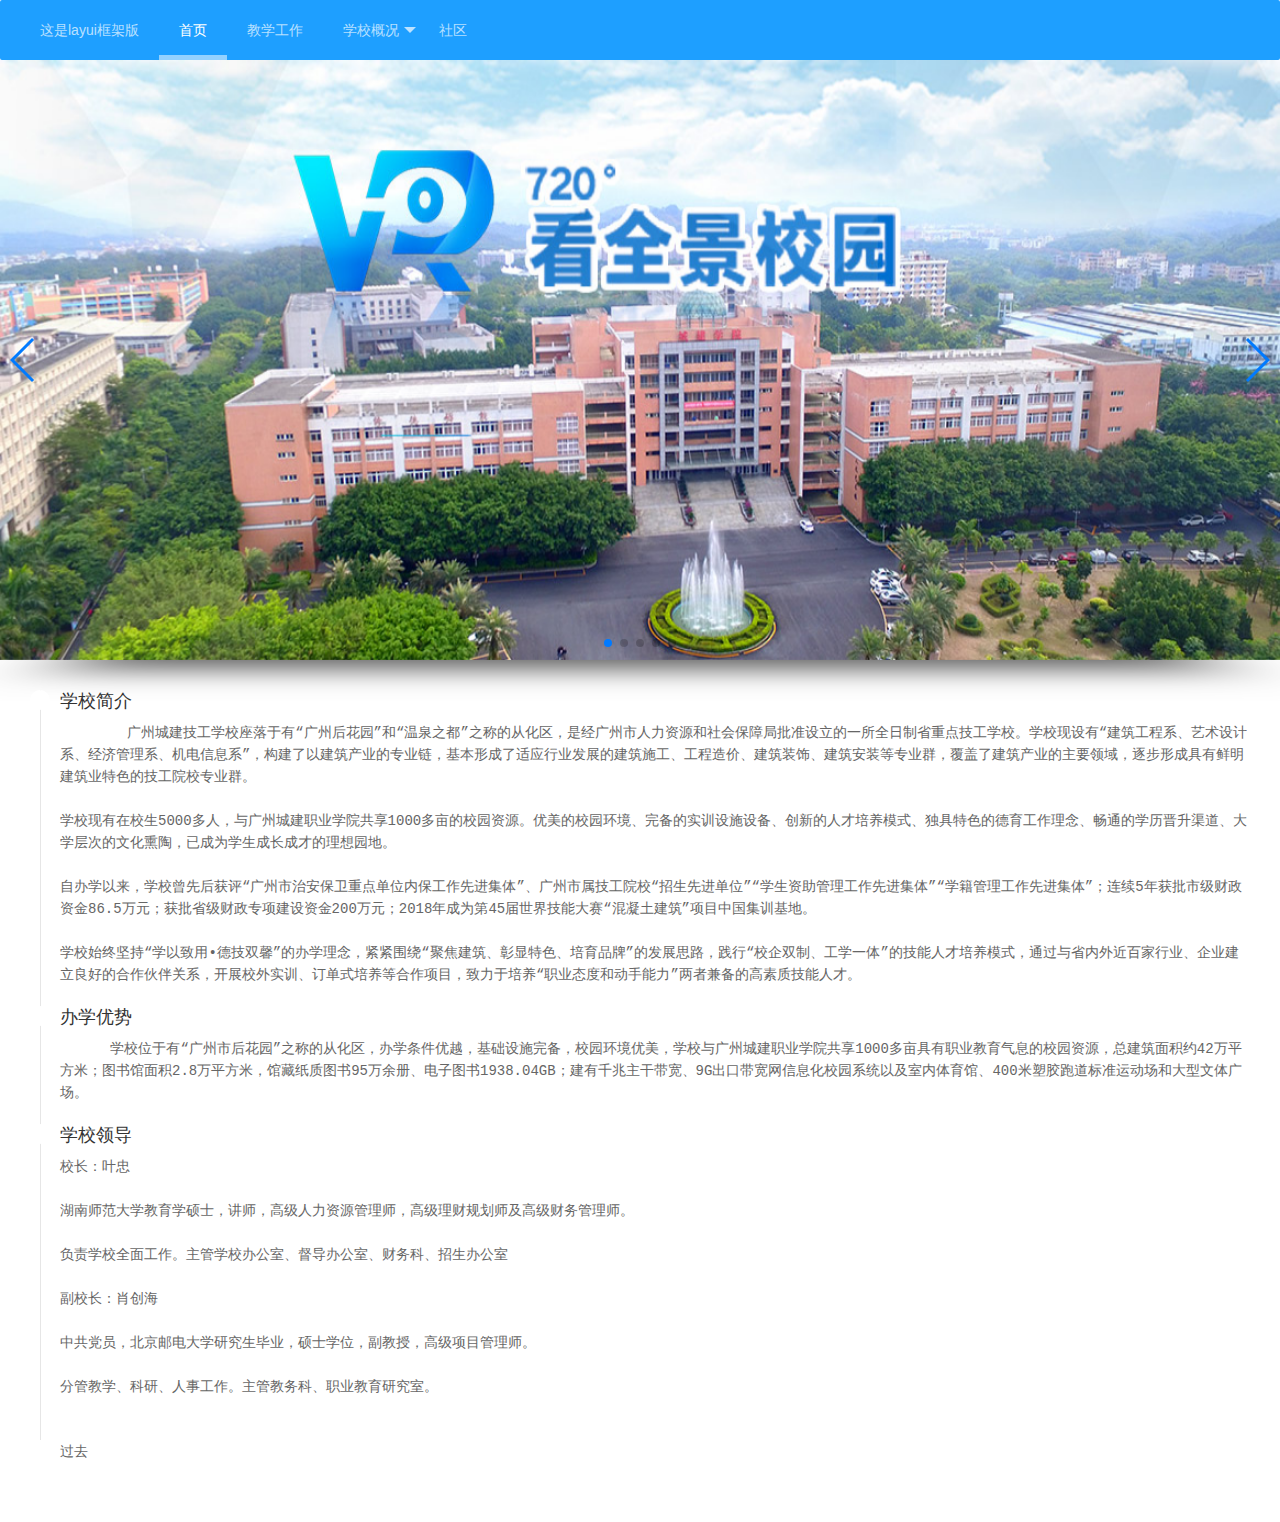
==== commit 76eb165f: "1" ====
--- a/layui.html
+++ b/layui.html
@@ -7,6 +7,16 @@
    <link rel="stylesheet" type="text/css" href="css/index.css">
    <link rel="stylesheet" href="css/swiper.min.css">
   <link rel="stylesheet" href="css/animate.min.css">
+  <style type="text/css">
+.swiper-container,.swiper-wapper,.swiper-slide,.swiper-container img{
+  width: 100%;
+  height: 600px;
+}
+.active{
+  margin: 30px;
+}
+
+  </style>
   <!-- 注意：如果你直接复制所有代码到本地，上述css路径需要改成你本地的 -->
 </head>
 <body>
@@ -28,9 +38,7 @@
 </nav>
 
 <!-- 轮播 -->
-<div class="container wow slideInUp">
-  <div class="row">
-    <div class="slide col-lg-9 col-md-9 col-sm-9 col-xs-12 wow slideInLeft">
+<div class="wow slideInLeft">
           <div class="swiper-container">
               <div class="swiper-wrapper">
                   <div class="swiper-slide"><img src="img/1.jpg" alt=""></div>
@@ -43,10 +51,9 @@
               <div class="swiper-button-next"></div><!--右箭头-->
               <div class="swiper-pagination"></div>
           </div>      
-    </div>
 </div>
 
-<ul class="layui-timeline">
+<ul class="active layui-timeline wow slideInRight">
   <li class="layui-timeline-item">
     <i class="layui-icon layui-timeline-axis"></i>
     <div class="layui-timeline-content layui-text">
@@ -136,6 +143,7 @@
     layer.msg(elem.text());
   });
 });
+new WOW().init();  
 </script>
 
 </body>
